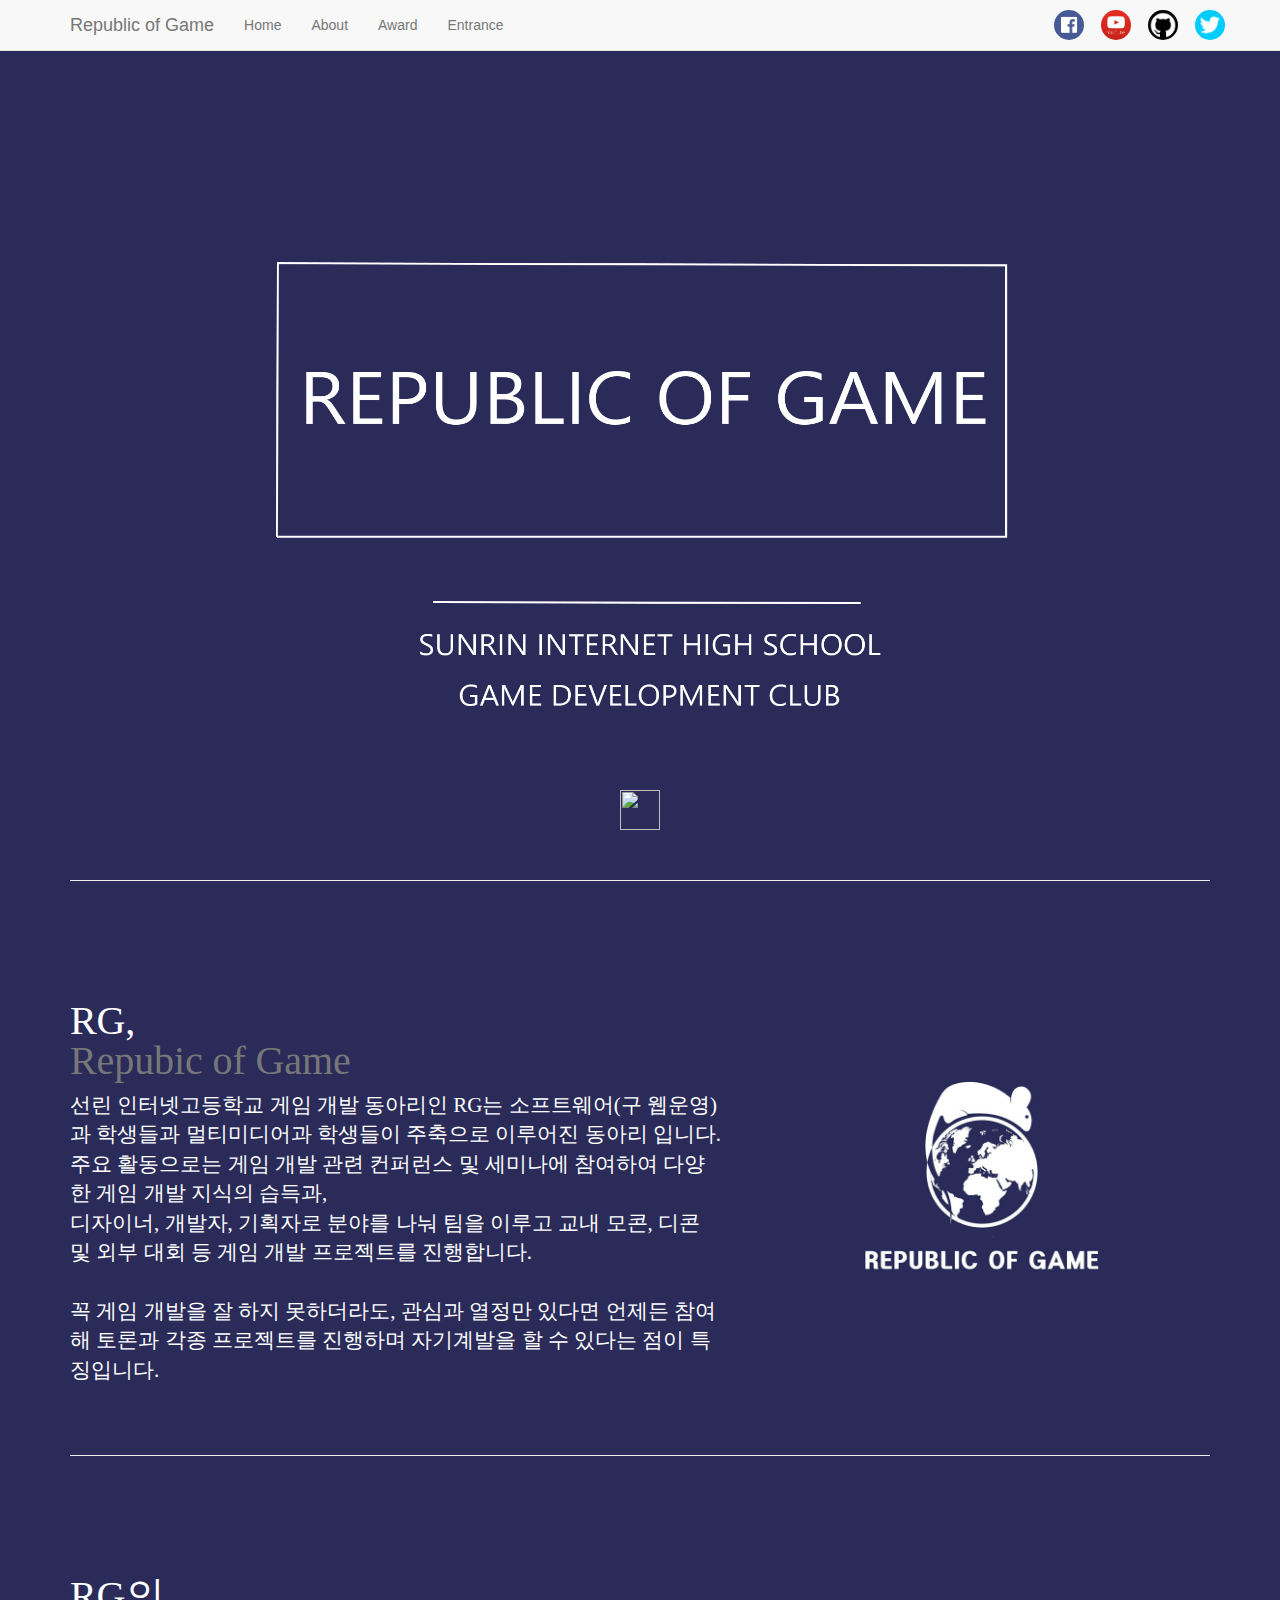
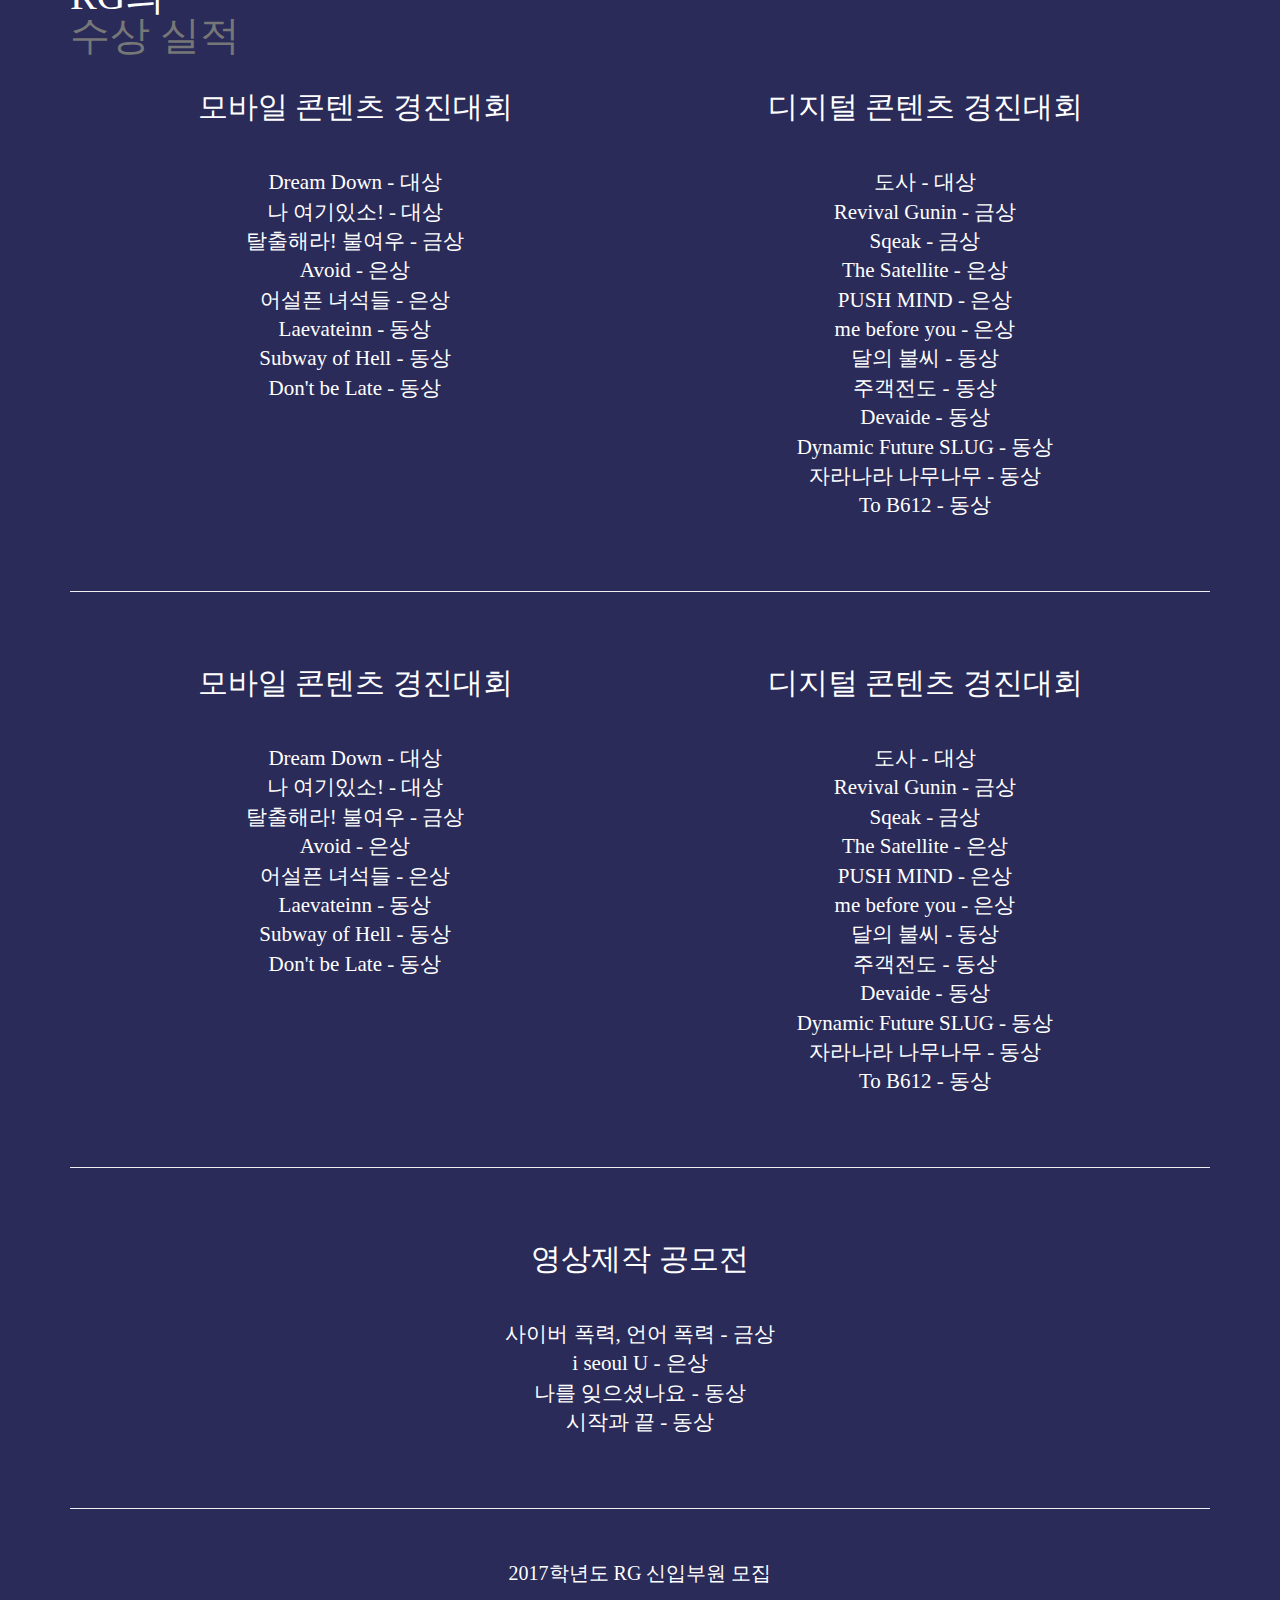
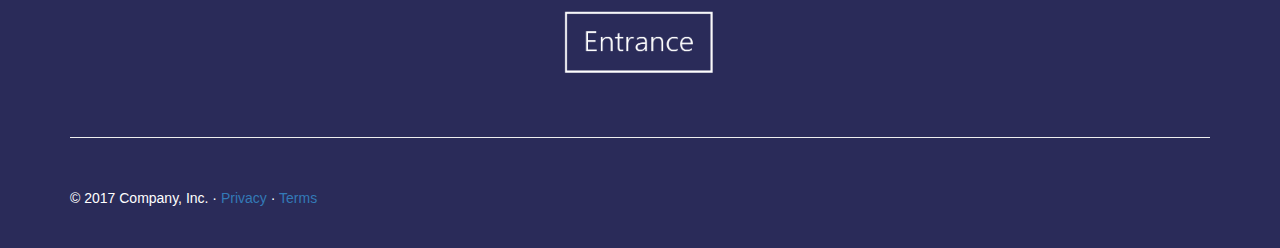
==== index.html @ 943bc209 "connected" ====
<!DOCTYPE html>
<html lang="en">

<head>
    <meta charset="utf-8">
    <meta name="viewport" content="width=device-width, initial-scale=1, shrink-to-fit=no">
    <meta name="description" content="">
    <meta name="author" content="">
    <link rel="icon" href="fav/favicon.ico">

    <title>RG - Republic of Game</title>


    <link href="css/bootstrap.min.css" rel="stylesheet">


    <link href="css/rrgg.css" rel="stylesheet">
</head>

<body>

    <nav class="navbar navbar-default navbar-fixed-top">
        <div class="container">
            <div style="cursor:pointer" class="navbar-header">
                <button type="button" class="navbar-toggle collapsed" data-toggle="collapse" data-target="#navbar" aria-expanded="false" aria-controls="navbar">

          </button>
                <div class="navbar-brand" onclick="amove(1)">Republic of Game</div>
            </div>
            <div id="navbar" class="collapse navbar-collapse">
                <ul class="nav navbar-nav">
                    <li style="cursor:pointer" id="am1"><a>Home</a></li>
                    <li style="cursor:pointer" id="am2"><a>About</a></li>
                    <li style="cursor:pointer" id="am3"><a>Award</a></li>
                    <li style="cursor:pointer" id="am4"><a>Entrance</a></li>
                </ul>
                <ul class="nav navbar-nav navbar-right">
                    <a href="http://www.facebook.com/sunrintrg/?fref=ts"><img src="css/testfb.png" width="30" height="30" class="ti img-circle"></a>
                    <a href="http://www.youtube.com/channel/UCS7pli-K6MxEvu80E9Juc8g"><img src="css/testyt.png" width="30" height="30" class="ti img-circle"></a>
                    <a href="#"><img src="css/testgh.png" width="30" height="30" class="ti img-circle"></a>
                    <a href="#"><img src="css/testtw.png" width="30" height="30" class="ti img-circle"></a>
                </ul>
            </div>
        </div>
    </nav>


    <div id="div_1" class="container center-block text-center" align="center">
        <img class="img-responsive" alt="Responsive image" src="rg_noline.png">
        <img src="down.png" onmouseover="hover(1);" onmouseout="unhover(1);" width="40" height="40" id="am_2" style="cursor:pointer">
    </div>
    <div class="container marketing">

        <hr class="featurette-divider">

        <div class="row featurette" id="div_2">
            <div class="col-md-7 col-sm-12 col-xs-12">
                <h2 class="featurette-heading">RG,<br /><span class="text-muted">Repubic of Game</span></h2>
                <p class="lead fontclass">선린 인터넷고등학교 게임 개발 동아리인 RG는 소프트웨어(구 웹운영)과 학생들과 멀티미디어과 학생들이 주축으로 이루어진 동아리 입니다.<br> 주요 활동으로는 게임 개발 관련 컨퍼런스 및 세미나에 참여하여 다양한 게임 개발 지식의 습득과,<br> 디자이너, 개발자, 기획자로 분야를 나눠 팀을 이루고 교내 모콘, 디콘 및 외부 대회 등 게임 개발 프로젝트를 진행합니다.<br><br> 꼭 게임 개발을 잘 하지 못하더라도,
                    관심과 열정만 있다면 언제든 참여해 토론과 각종 프로젝트를 진행하며 자기계발을 할 수 있다는 점이 특징입니다.</p>
            </div>
            <label class="col-sm-3 col-xs-2"></label>
            <div class="col-md-5 col-sm-6 col-xs-8">
                <img class="img-responsive center-block" alt="Generic placeholder image" src="rgico.png">
            </div>
        </div>

        <hr class="featurette-divider">

        <div class="row featurette" id="div_3">
            <div class="col-md-12 col-sm-12 col-xs-12">
                <h2 class="featurette-heading">RG의<br /><span class="text-muted">수상 실적</span></h2>
                <div id="lft" class="col-md-6 col-sm-12 col-xs-12 center-block">
                <div id="award" class="col-md-12 col-sm-12 col-xs-12 center-block awd" text-align="center">
                  <br>
                  <p class="top">모바일 콘텐츠 경진대회</p>
                  <p class="lead fontclass"><br>
                    Dream Down - 대상<br>
                    나 여기있소! - 대상<br>
                    탈출해라! 불여우 - 금상<br>
                    Avoid - 은상<br>
                    어설픈 녀석들 - 은상<br>
                    Laevateinn - 동상<br>
                    Subway of Hell - 동상<br>
                    Don't be Late - 동상<br>
                  </p>
                </div>
              </div>
              <div id="rgt" class="col-md-6 col-sm-12 col-xs-12 center-block awd">
                <div id="award" class="col-md-12 col-sm-12 col-xs-12 center-block awd" text-align="center">
                  <br>
                  <p class="top">디지털 콘텐츠 경진대회</p>
                  <p class="lead fontclass"><br>
                    도사 - 대상<br>
                    Revival Gunin - 금상<br>
                    Sqeak - 금상<br>
                    The Satellite - 은상<br>
                    PUSH MIND - 은상<br>
                    me before you - 은상<br>
                    달의 불씨 - 동상<br>
                    주객전도 - 동상<br>
                    Devaide - 동상<br>
                    Dynamic Future SLUG - 동상<br>
                    자라나라 나무나무 - 동상<br>
                    To B612 - 동상<br>
                  </p>
                </div>
            </div>
            </div>
          </div>
          <hr class="featurette-divider">
          <div class="row featurette" id="div_3">
            <div class="col-md-12 col-sm-12 col-xs-12">
                <div id="lft" class="col-md-6 col-sm-12 col-xs-12 center-block">
                <div id="award" class="col-md-12 col-sm-12 col-xs-12 center-block awd" text-align="center">
                  <br>
                  <p class="top">모바일 콘텐츠 경진대회</p>
                  <p class="lead fontclass"><br>
                    Dream Down - 대상<br>
                    나 여기있소! - 대상<br>
                    탈출해라! 불여우 - 금상<br>
                    Avoid - 은상<br>
                    어설픈 녀석들 - 은상<br>
                    Laevateinn - 동상<br>
                    Subway of Hell - 동상<br>
                    Don't be Late - 동상<br>
                  </p>
                </div>
              </div>
              <div id="rgt" class="col-md-6 col-sm-12 col-xs-12 center-block awd">
                <div id="award" class="col-md-12 col-sm-12 col-xs-12 center-block awd" text-align="center">
                  <br>
                  <p class="top">디지털 콘텐츠 경진대회</p>
                  <p class="lead fontclass"><br>
                    도사 - 대상<br>
                    Revival Gunin - 금상<br>
                    Sqeak - 금상<br>
                    The Satellite - 은상<br>
                    PUSH MIND - 은상<br>
                    me before you - 은상<br>
                    달의 불씨 - 동상<br>
                    주객전도 - 동상<br>
                    Devaide - 동상<br>
                    Dynamic Future SLUG - 동상<br>
                    자라나라 나무나무 - 동상<br>
                    To B612 - 동상<br>
                  </p>
                </div>
            </div>
            </div>
        </div>
        <hr class="featurette-divider">
        <div class="row featurette" id="div_3">
            <div class="col-md-12 col-sm-12 col-xs-12">
                <div id="lft" class="col-md-12 col-sm-12 col-xs-12 center-block">
                <div id="award" class="col-md-12 col-sm-12 col-xs-12 center-block awd" text-align="center">
                  <br>
                  <p class="top">영상제작 공모전</p>
                  <p class="lead fontclass"><br>
                    사이버 폭력, 언어 폭력 - 금상<br>
                    i seoul U - 은상<br>
                    나를 잊으셨나요 - 동상<br>
                    시작과 끝 - 동상<br>
                  </p>
                </div>
              </div>
          </div>
        </div>

        <hr class="featurette-divider">
        <div class="row featurette center-block text-center" id="div_4">
            <div class="col-md-12 col-sm-12 col-xs-12">
                <p class="entrance">2017학년도 RG 신입부원 모집</p>
            </div>
            <label class="col-md-5 col-sm-4 col-xs-4"></label>
            <div class="col-md-2 col-sm-4 col-xs-4">
              <a href="http://joey914.github.io/questionnaire" style="cursor:pointer">
                <img src="entrance.png" class="img-responsive center-block" onmouseover="hover(2);" onmouseout="unhover(2);" id="etimg">
              </a>
            </div>
        </div>
        <hr class="featurette-divider">



        <footer>
            <p>&copy; 2017 Company, Inc. &middot; <a href="#">Privacy</a> &middot; <a href="#">Terms</a></p>
        </footer>

    </div>


    <script src="https://code.jquery.com/jquery-1.12.1.js"></script>
    <script src="js/bootstrap.min.js"></script>
    <script src="js/holder.min.js"></script>
    <script src="js/ie10-viewport-bug-workaround.js"></script>
    <script src="js/automove.js"></script>
    <script src="js/sticker.min.js"></script>
    <script>
        window.onload = function() {
            Sticker.init('.sticker');
        }
    </script>
</body>

</html>
---- css/rrgg.css ----
@font-face {
    font-family: 'nanum-barun-gothic-ultralight';
    src: url('fonts/nanumbarungothicultralight.eot');
    src: url('fonts/nanumbarungothicultralight.eot?#iefix') format('embedded-opentype'),
         url('fonts/nanumbarungothicultralight.woff2') format('woff2'),
         url('fonts/nanumbarungothicultralight.woff') format('woff'),
         url('fonts/nanumbarungothicultralight.ttf') format('truetype'),
         url('fonts/nanumbarungothicultralight.svg#nanum-barun-gothic-ultralight') format('svg');
    font-weight: normal;
    font-style: normal;
}
.entrance{
  font-family:'nanum-barun-gothic-ultralight';
  font-size: 2rem;
}

body {
  padding-top: 3rem;
  padding-bottom: 3rem;
  color: #ffffff;
  background-color: #2a2b59;
}



.carousel {
  margin-bottom: 4rem;
}
.carousel-caption {
  z-index: 10;
  bottom: 3rem;
}

.carousel-item {
  height: 32rem;
  background-color: #777;
}
.carousel-item > img {
  position: absolute;
  top: 0;
  left: 0;
  min-width: 100%;
  height: 32rem;
}

.marketing .col-lg-4 {
  margin-bottom: 1.5rem;
  text-align: center;
}
.marketing h2 {
  font-weight: 100;
}
.marketing .col-lg-4 p {
  margin-right: .75rem;
  margin-left: .75rem;
}

.ti{
  margin-top: 10px;
  margin-left: 13px;
}
#award{
  text-align: center;
}
.awd{
  text-align: center;
}
.top{
  font-family:'nanum-barun-gothic-ultralight';
  font-size: 30px;
}


.featurette-divider {
  margin: 5rem 0; /* Space out the Bootstrap <hr> more */
}

/* Thin out the marketing headings */
.featurette-heading {
  line-height: 1;
  letter-spacing: -.01rem;
  font-family:'nanum-barun-gothic-ultralight';
}
.fontclass{
  font-family:'nanum-barun-gothic-ultralight';
}

/* RESPONSIVE CSS
-------------------------------------------------- */

@media (min-width: 40em) {
  /* Bump up size of carousel content */
  .carousel-caption p {
    margin-bottom: 1rem;
    font-size: 1rem;
    line-height: 1.4;
  }

  .featurette-heading {
    font-size: 40px;
  }


}

@media (min-width: 62em) {
  .featurette-heading {
    margin-top: 7rem;
  }


}
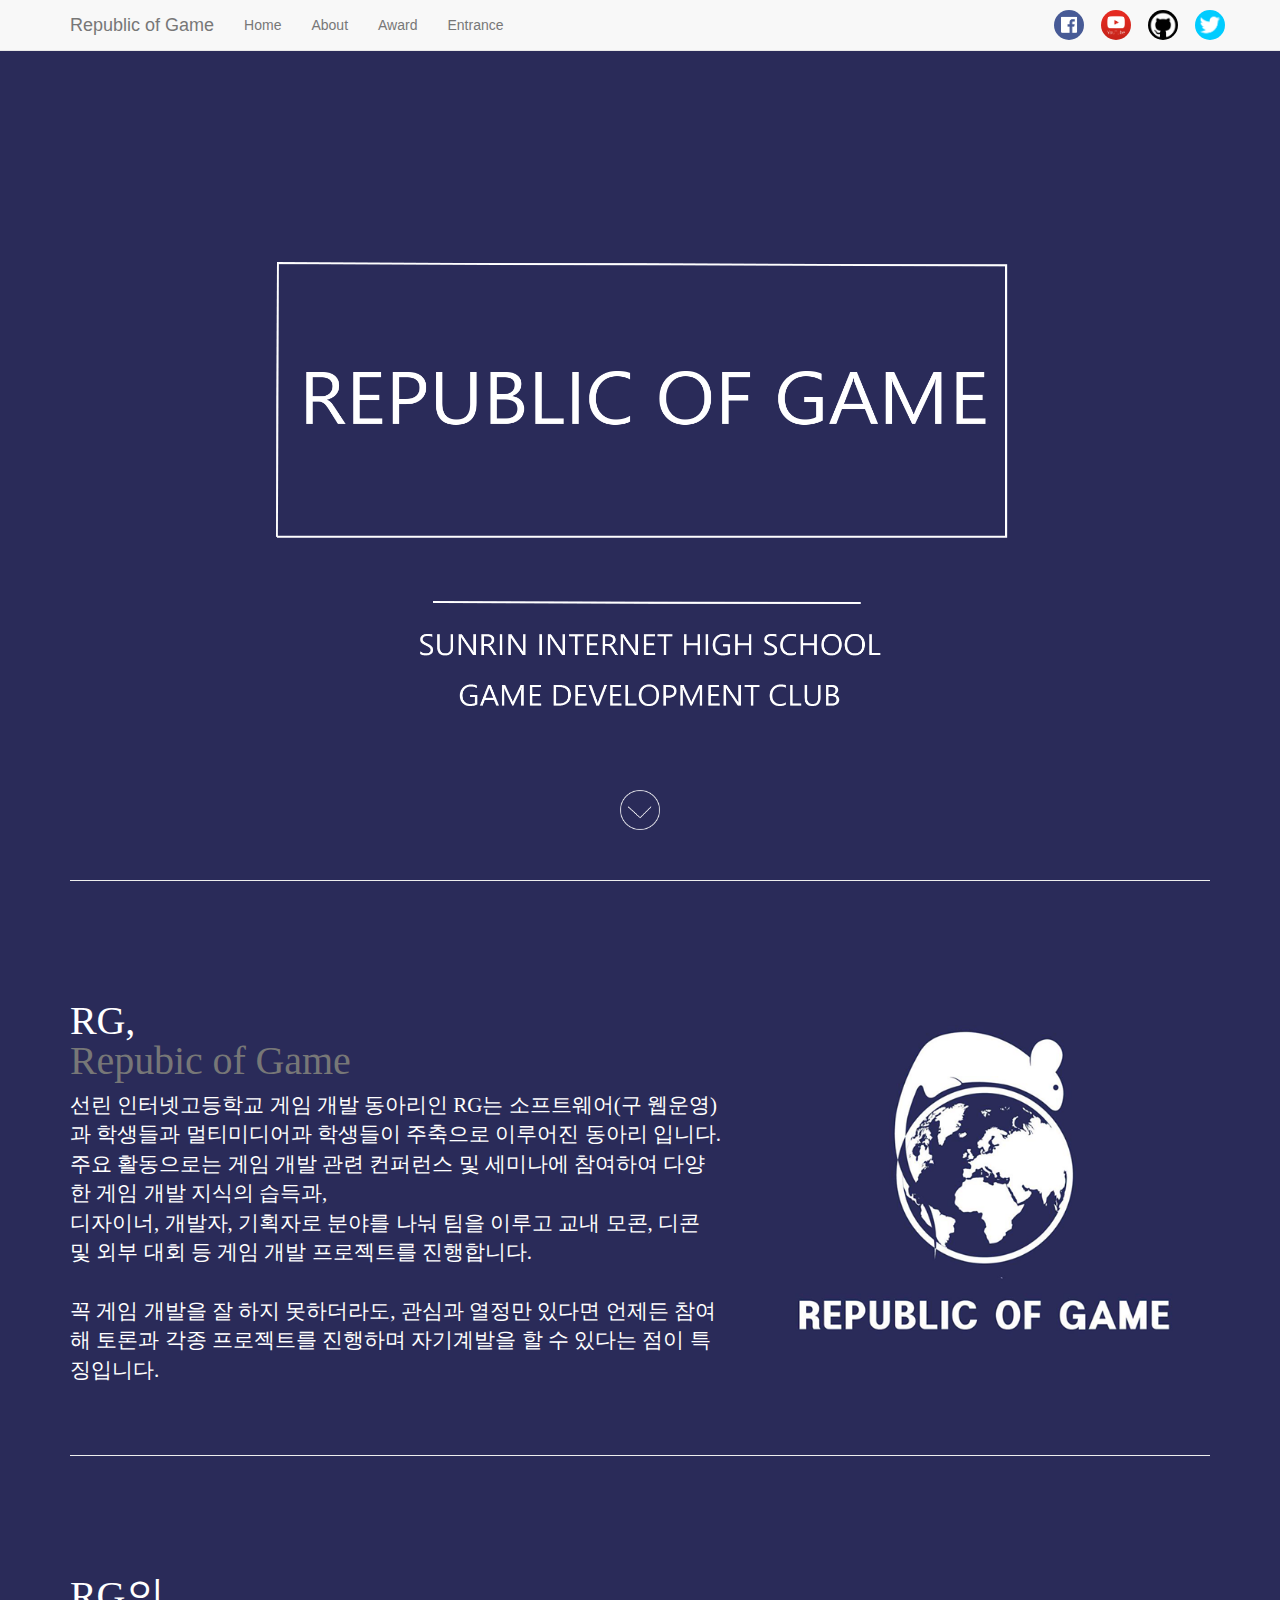
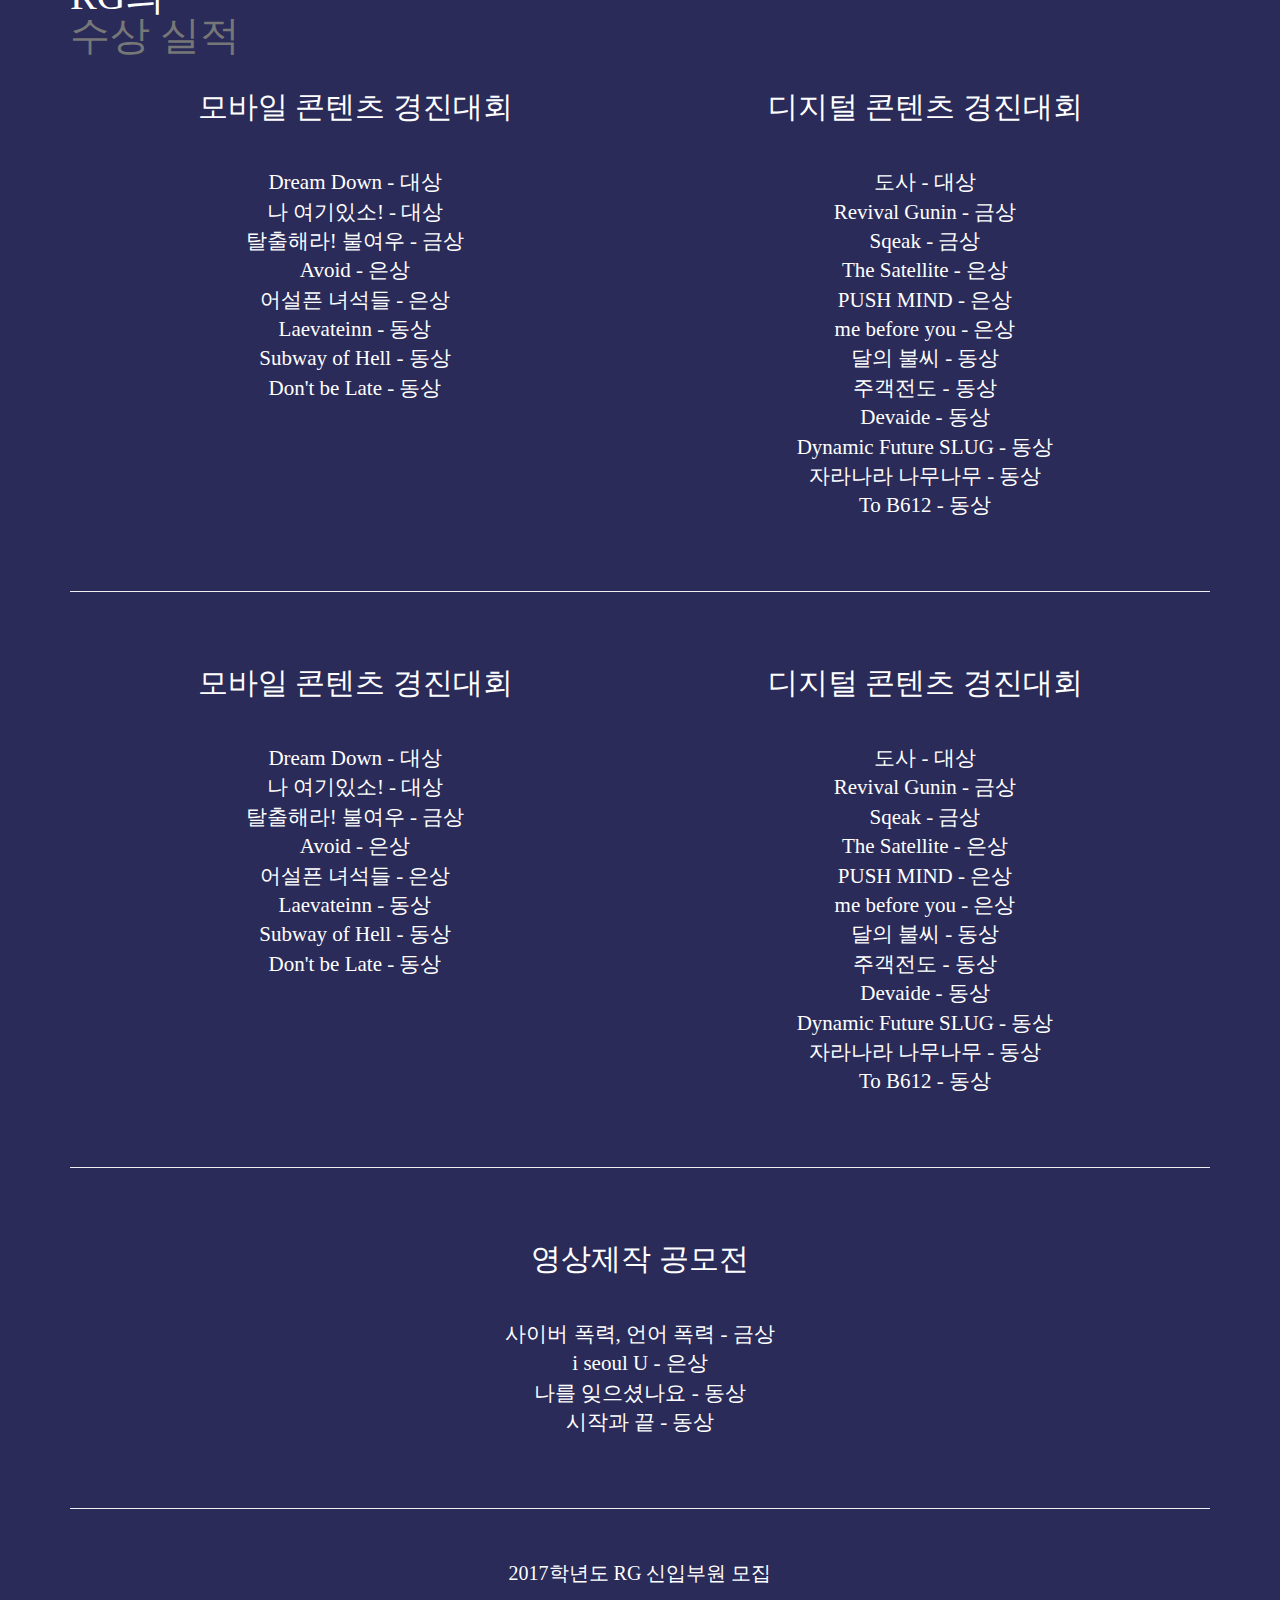
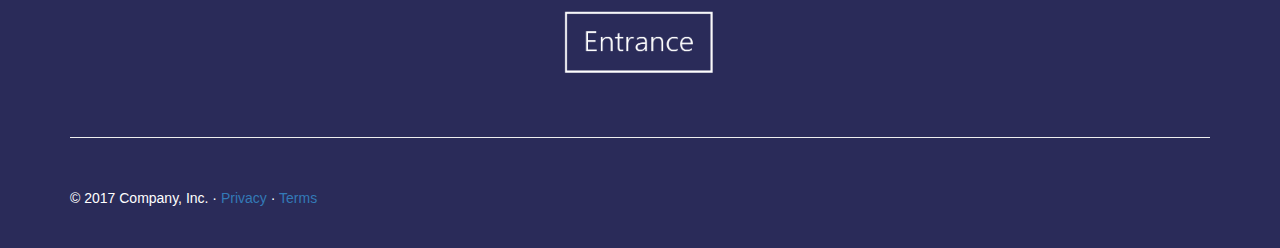
==== commit 34cb5e97: "clean" ====
--- a/index.html
+++ b/index.html
@@ -23,7 +23,11 @@
         <div class="container">
             <div style="cursor:pointer" class="navbar-header">
                 <button type="button" class="navbar-toggle collapsed" data-toggle="collapse" data-target="#navbar" aria-expanded="false" aria-controls="navbar">
-
+                  <span class="sr-only">Toggle navigation</span>
+                  <span class="icon-bar"></span>
+                  <span class="icon-bar"></span>
+                  <span class="icon-bar"></span>
+                </button>
           </button>
                 <div class="navbar-brand" onclick="amove(1)">Republic of Game</div>
             </div>
@@ -46,8 +50,8 @@
 
 
     <div id="div_1" class="container center-block text-center" align="center">
-        <img class="img-responsive" alt="Responsive image" src="rg_noline.png">
-        <img src="down.png" onmouseover="hover(1);" onmouseout="unhover(1);" width="40" height="40" id="am_2" style="cursor:pointer">
+        <img class="img-responsive" alt="Responsive image" src="imgs/rg_noline.png">
+        <img src="imgs/down.png" onmouseover="hover(1);" onmouseout="unhover(1);" width="40" height="40" id="am_2" style="cursor:pointer">
     </div>
     <div class="container marketing">
 
@@ -61,7 +65,7 @@
             </div>
             <label class="col-sm-3 col-xs-2"></label>
             <div class="col-md-5 col-sm-6 col-xs-8">
-                <img class="img-responsive center-block" alt="Generic placeholder image" src="rgico.png">
+                <img class="img-responsive center-block" alt="Generic placeholder image" src="imgs/rgico.png">
             </div>
         </div>
 
@@ -175,7 +179,7 @@
             <label class="col-md-5 col-sm-4 col-xs-4"></label>
             <div class="col-md-2 col-sm-4 col-xs-4">
               <a href="http://joey914.github.io/questionnaire" style="cursor:pointer">
-                <img src="entrance.png" class="img-responsive center-block" onmouseover="hover(2);" onmouseout="unhover(2);" id="etimg">
+                <img src="imgs/entrance.png" class="img-responsive center-block" onmouseover="hover(2);" onmouseout="unhover(2);" id="etimg">
               </a>
             </div>
         </div>
@@ -186,7 +190,6 @@
         <footer>
             <p>&copy; 2017 Company, Inc. &middot; <a href="#">Privacy</a> &middot; <a href="#">Terms</a></p>
         </footer>
-
     </div>
 
 
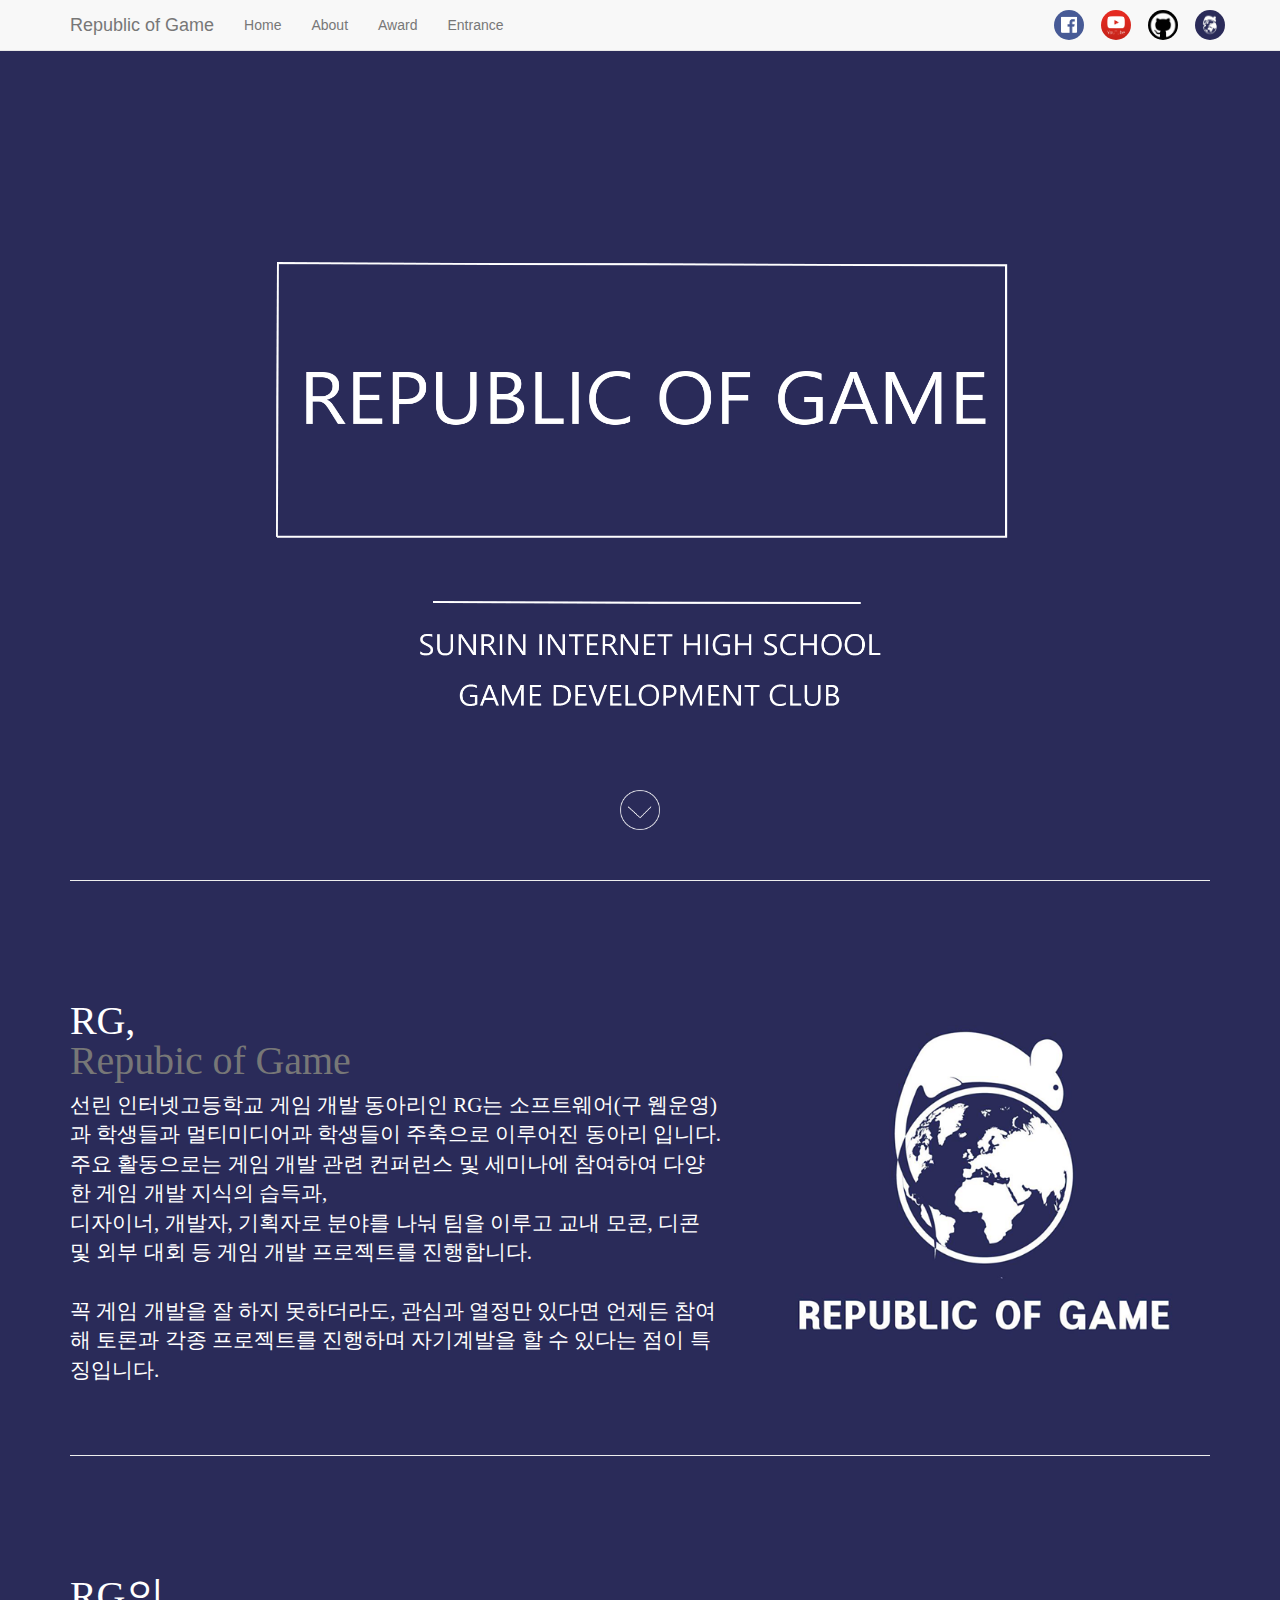
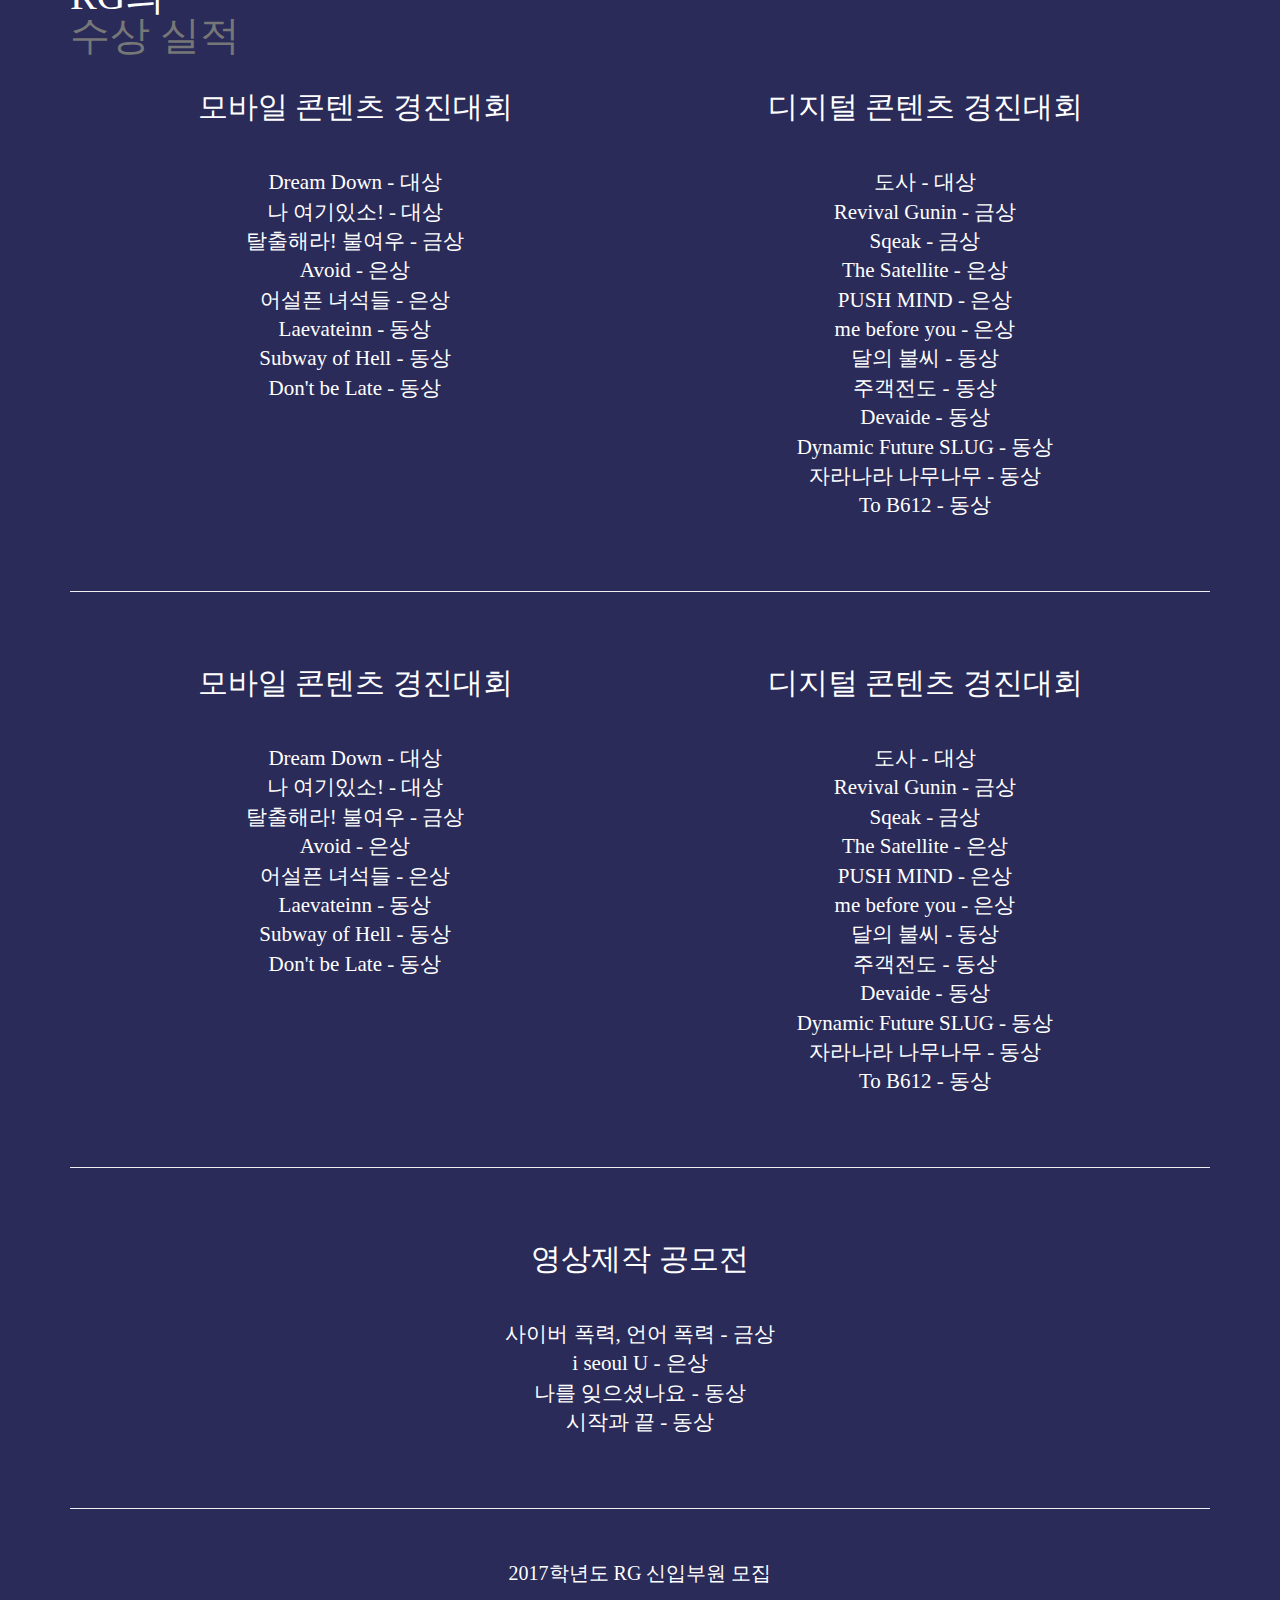
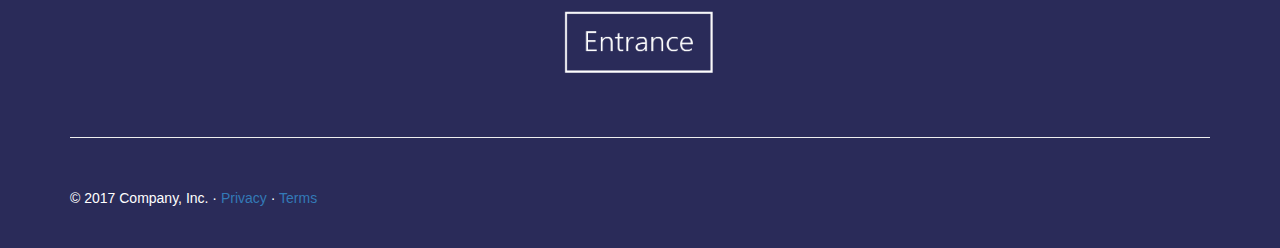
==== commit cad08c13: "changed 'new'" ====
--- a/index.html
+++ b/index.html
@@ -42,7 +42,7 @@
                     <a href="http://www.facebook.com/sunrintrg/?fref=ts"><img src="css/testfb.png" width="30" height="30" class="ti img-circle"></a>
                     <a href="http://www.youtube.com/channel/UCS7pli-K6MxEvu80E9Juc8g"><img src="css/testyt.png" width="30" height="30" class="ti img-circle"></a>
                     <a href="#"><img src="css/testgh.png" width="30" height="30" class="ti img-circle"></a>
-                    <a href="#"><img src="css/testtw.png" width="30" height="30" class="ti img-circle"></a>
+                    <a id="new" style="cursor:pointer"><img src="css/testtw.png" width="30" height="30" class="ti img-circle"></a>
                 </ul>
             </div>
         </div>
@@ -178,7 +178,7 @@
             </div>
             <label class="col-md-5 col-sm-4 col-xs-4"></label>
             <div class="col-md-2 col-sm-4 col-xs-4">
-              <a href="http://joey914.github.io/questionnaire" style="cursor:pointer">
+              <a id="entranced" style="cursor:pointer">
                 <img src="imgs/entrance.png" class="img-responsive center-block" onmouseover="hover(2);" onmouseout="unhover(2);" id="etimg">
               </a>
             </div>
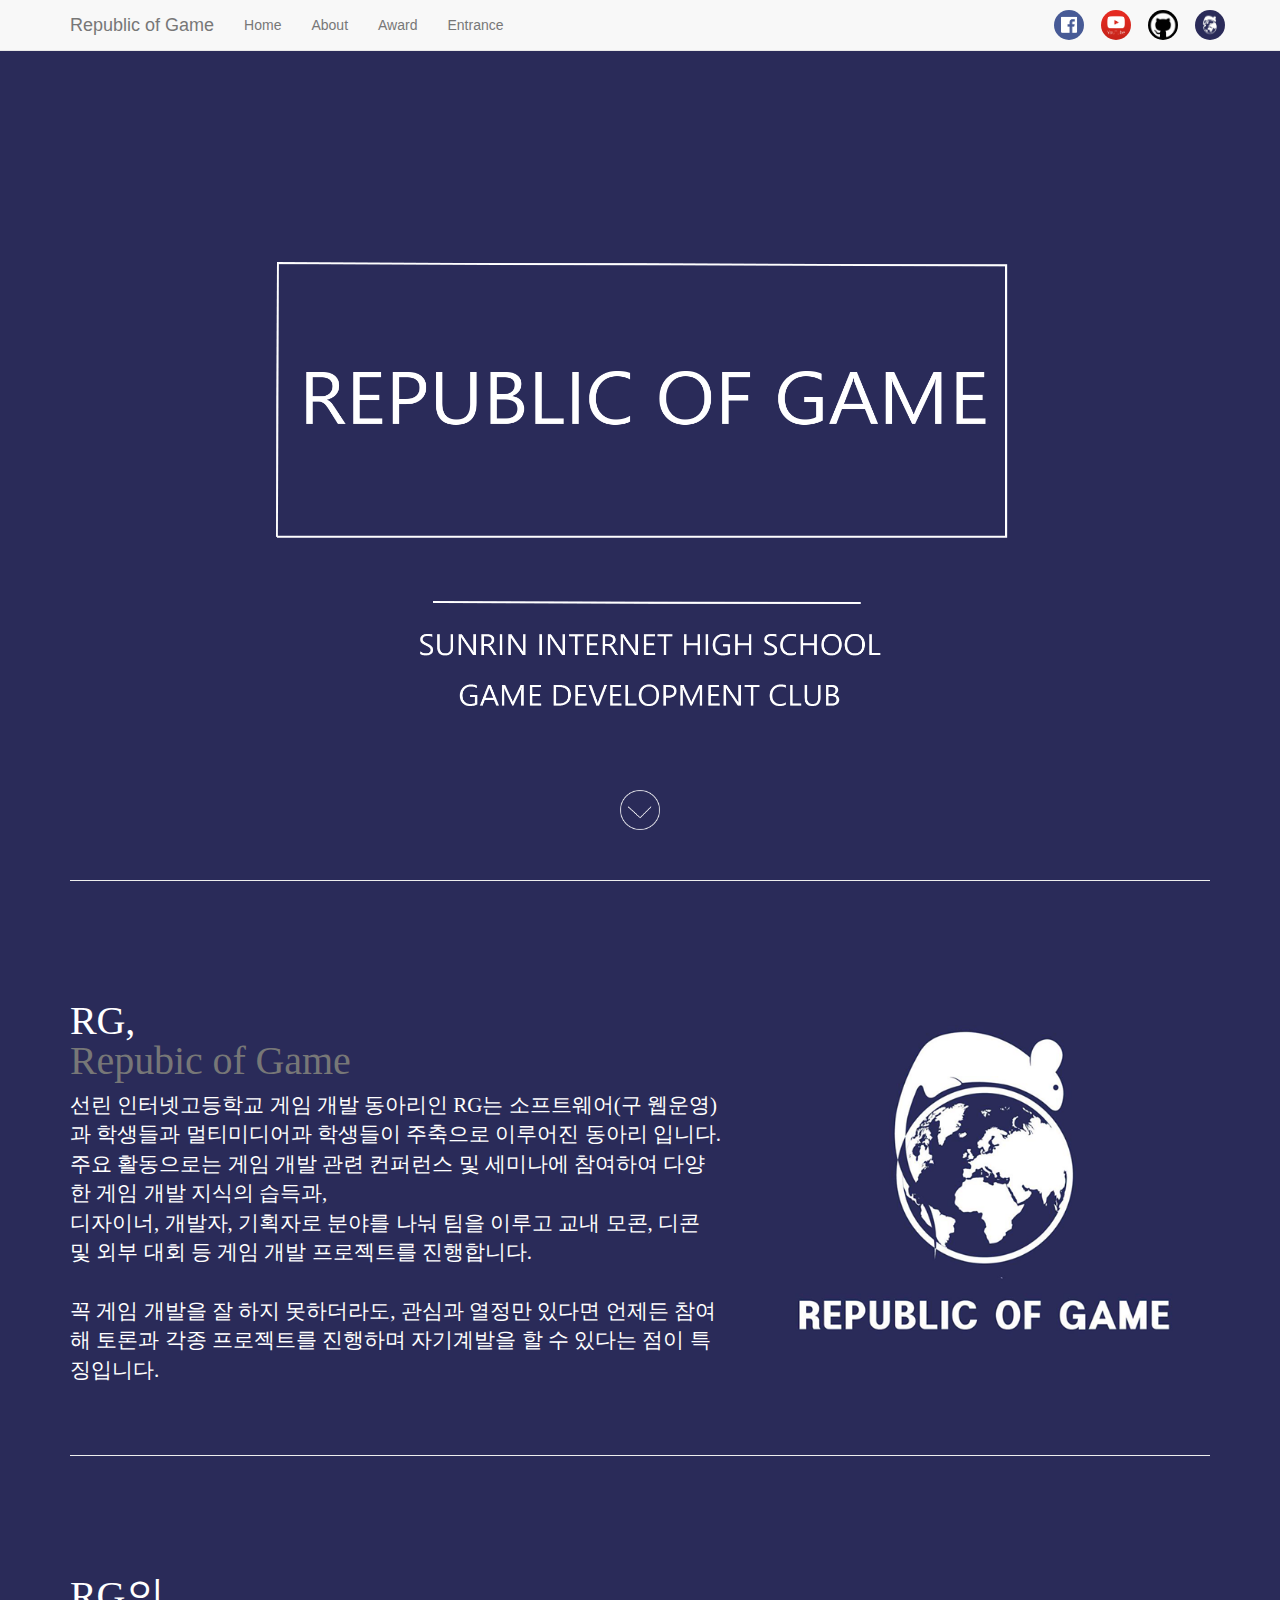
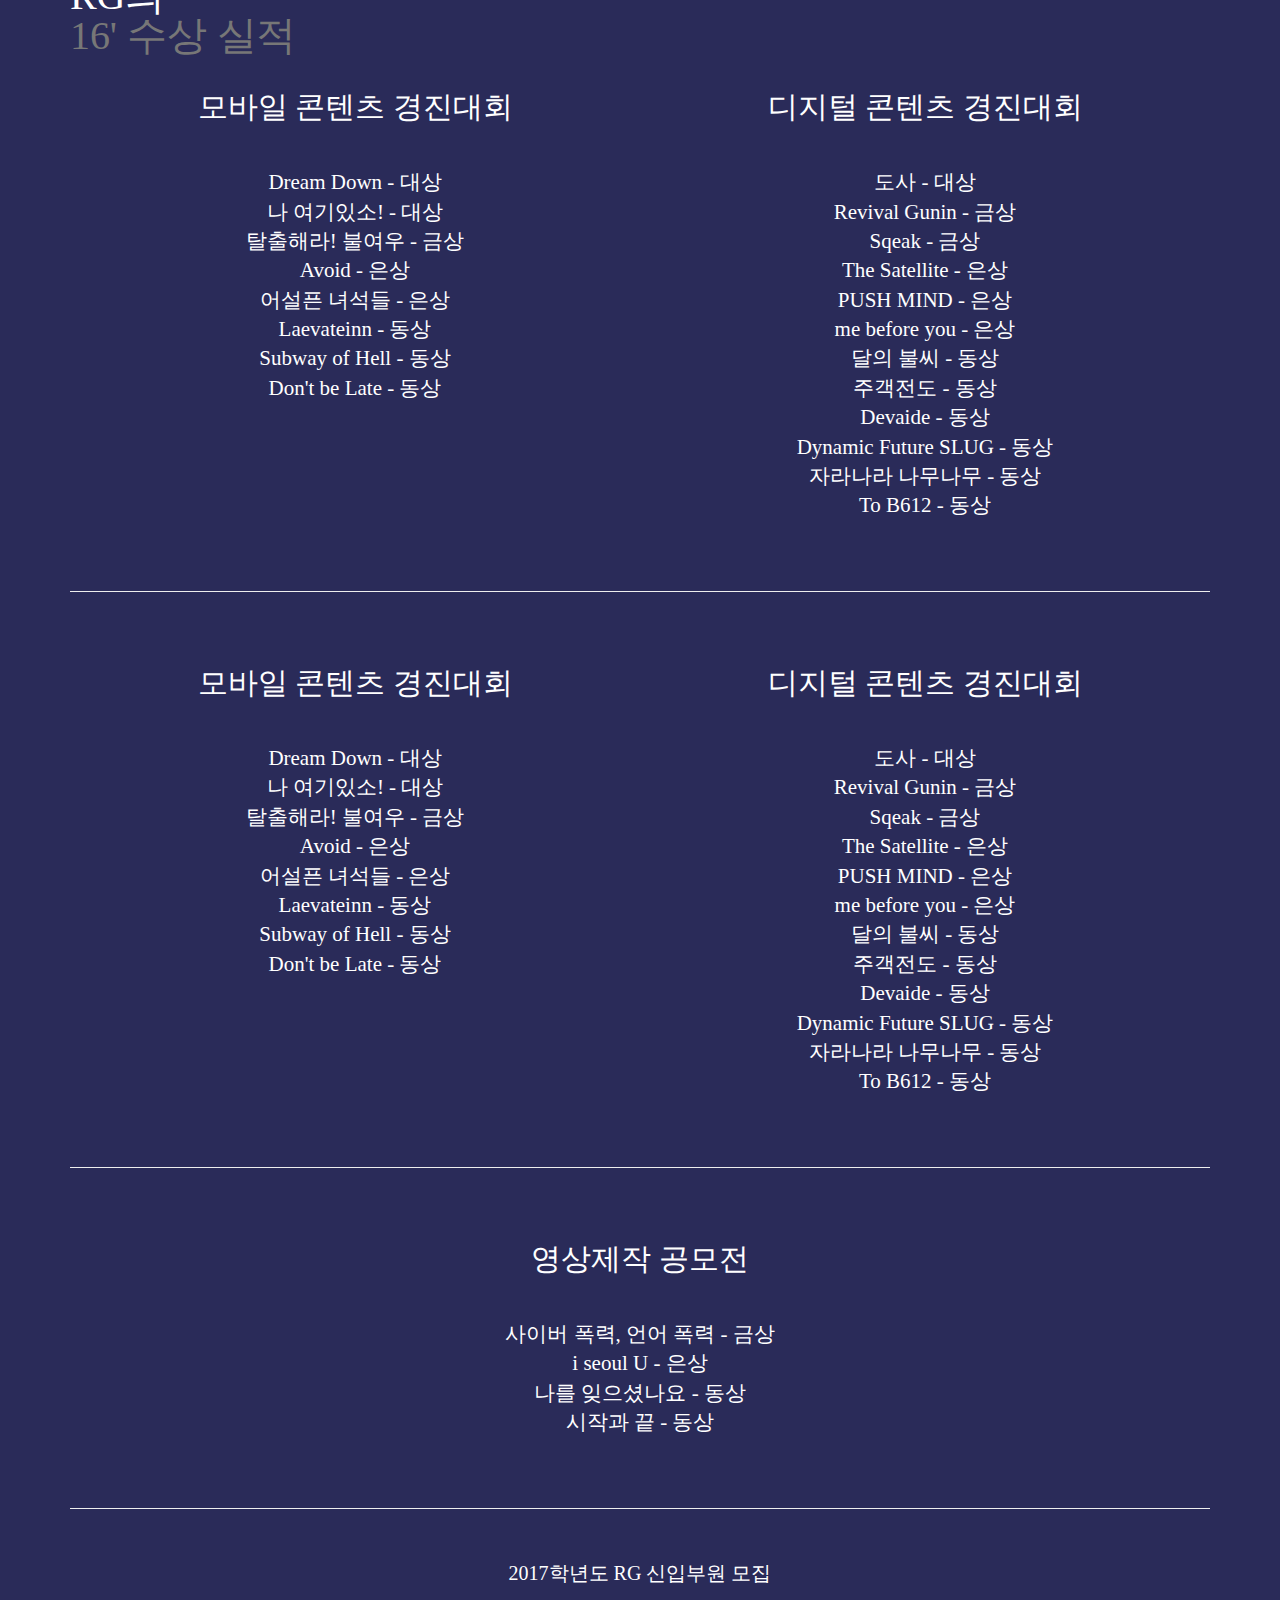
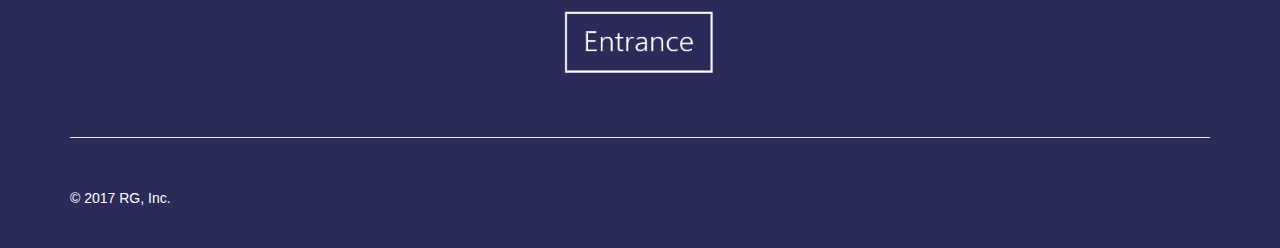
==== commit dc9dcc98: "few changes" ====
--- a/index.html
+++ b/index.html
@@ -6,7 +6,6 @@
     <meta name="viewport" content="width=device-width, initial-scale=1, shrink-to-fit=no">
     <meta name="description" content="">
     <meta name="author" content="">
-    <link rel="icon" href="fav/favicon.ico">
 
     <title>RG - Republic of Game</title>
 
@@ -73,7 +72,7 @@
 
         <div class="row featurette" id="div_3">
             <div class="col-md-12 col-sm-12 col-xs-12">
-                <h2 class="featurette-heading">RG의<br /><span class="text-muted">수상 실적</span></h2>
+                <h2 class="featurette-heading">RG의<br /><span class="text-muted">16' 수상 실적</span></h2>
                 <div id="lft" class="col-md-6 col-sm-12 col-xs-12 center-block">
                 <div id="award" class="col-md-12 col-sm-12 col-xs-12 center-block awd" text-align="center">
                   <br>
@@ -188,7 +187,7 @@
 
 
         <footer>
-            <p>&copy; 2017 Company, Inc. &middot; <a href="#">Privacy</a> &middot; <a href="#">Terms</a></p>
+            <p>&copy; 2017 RG, Inc.</p>
         </footer>
     </div>
 
@@ -196,7 +195,6 @@
     <script src="https://code.jquery.com/jquery-1.12.1.js"></script>
     <script src="js/bootstrap.min.js"></script>
     <script src="js/holder.min.js"></script>
-    <script src="js/ie10-viewport-bug-workaround.js"></script>
     <script src="js/automove.js"></script>
     <script src="js/sticker.min.js"></script>
     <script>
